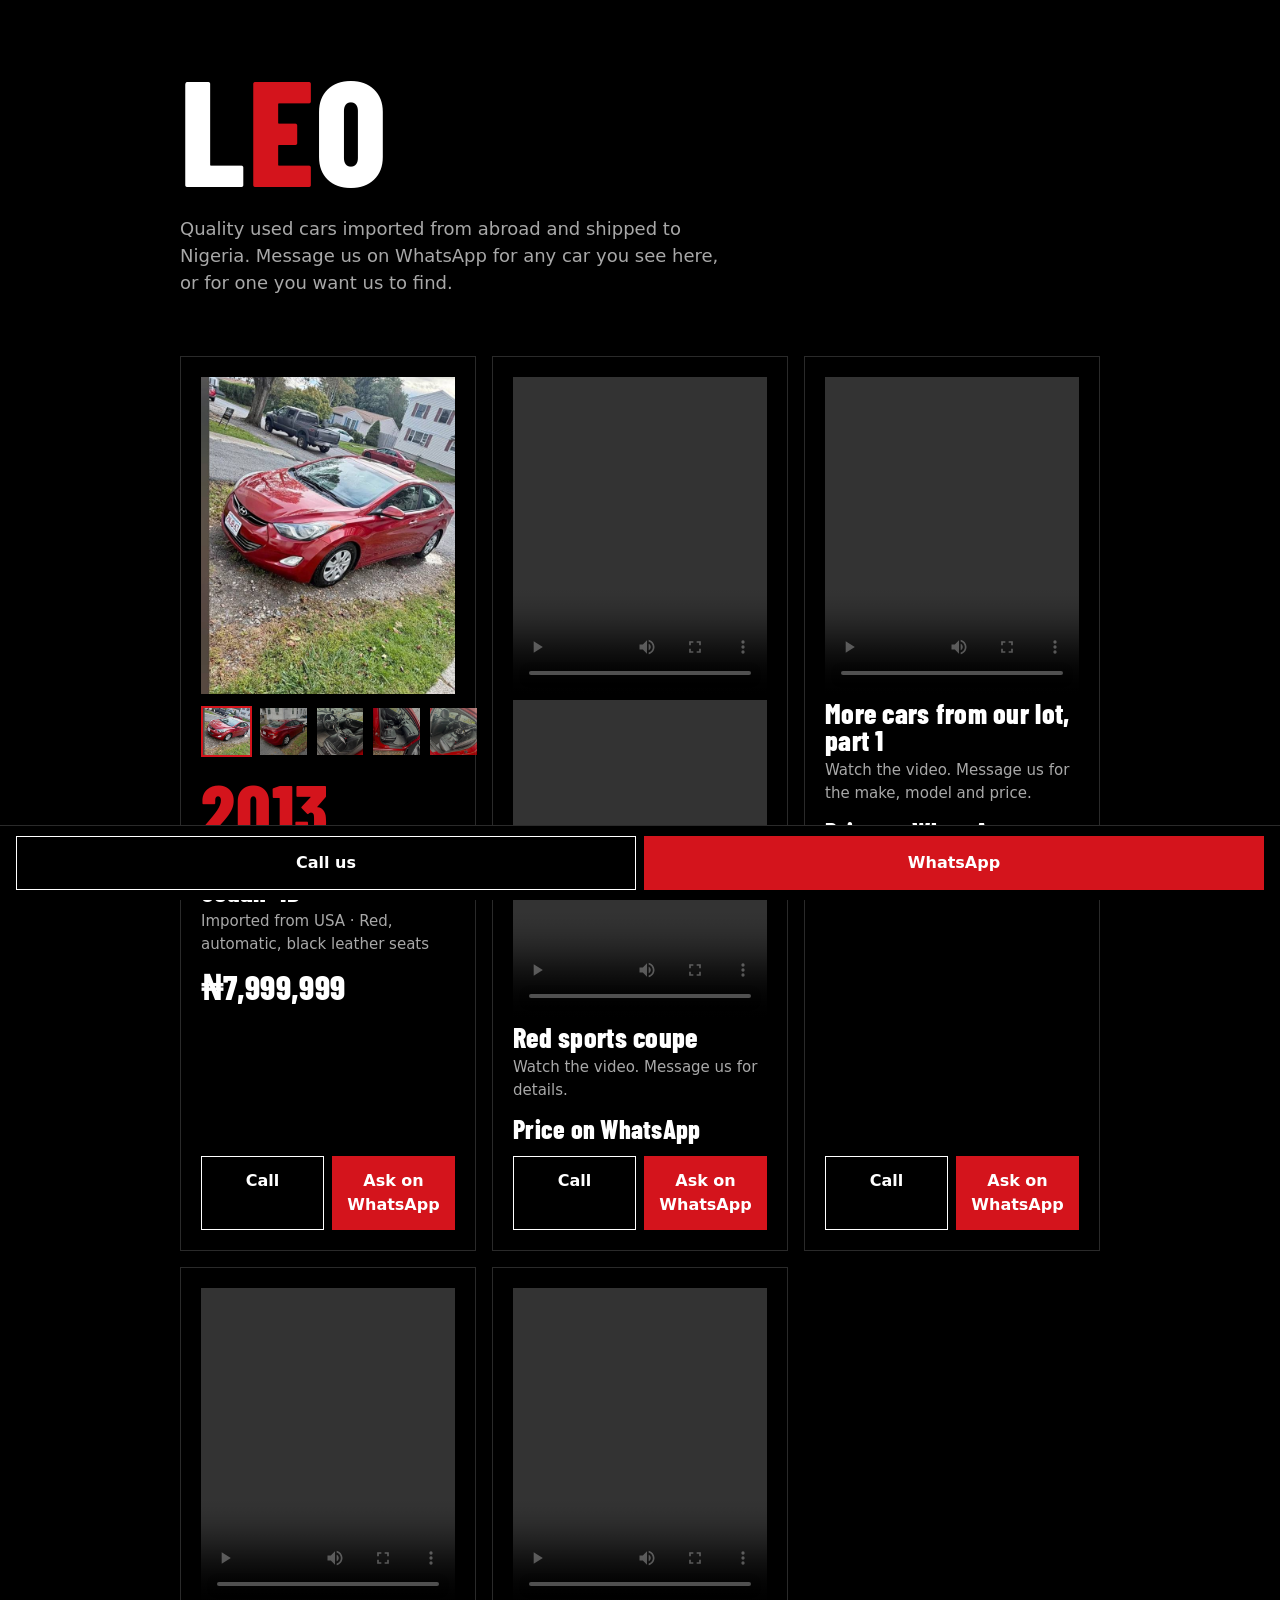
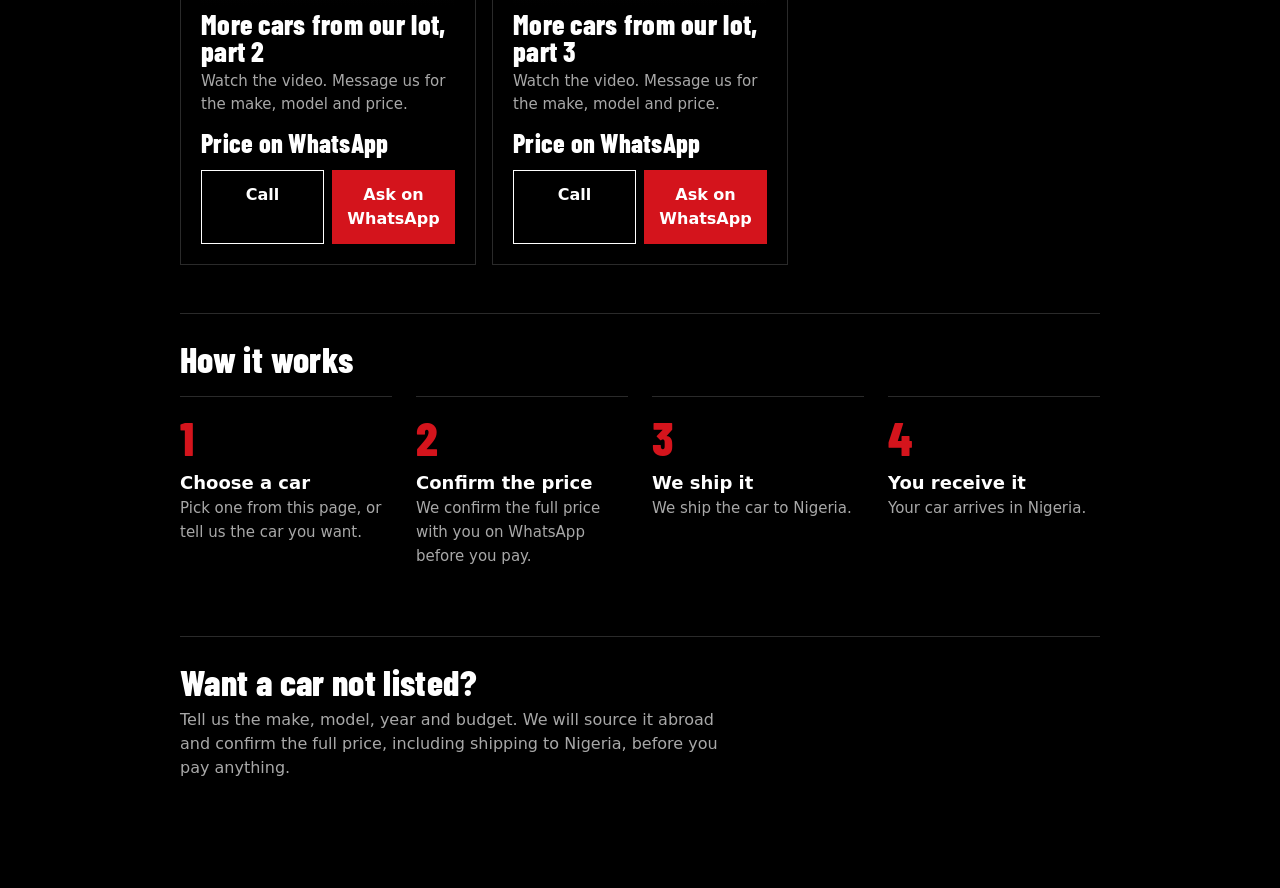
==== index.html @ de85a11a "Add files via upload" ====
<!DOCTYPE html>
<html lang="en">
<head>
<meta charset="utf-8">
<meta name="viewport" content="width=device-width, initial-scale=1, viewport-fit=cover">
<title>LEO | Imported Cars</title>
<meta name="description" content="Quality used cars imported from abroad and shipped to Nigeria. Message us on WhatsApp.">
<meta property="og:type" content="website">
<meta property="og:site_name" content="LEO">
<meta property="og:title" content="LEO | Imported Cars">
<meta property="og:description" content="Quality used cars imported from abroad and shipped to Nigeria. Message us on WhatsApp.">
<meta property="og:url" content="https://lovelyogunmola.github.io/leo-cars/">
<meta property="og:image" content="https://lovelyogunmola.github.io/leo-cars/preview.jpg">
<meta property="og:image:width" content="600">
<meta property="og:image:height" content="600">
<meta name="twitter:card" content="summary">
<link href="https://fonts.googleapis.com/css2?family=Barlow+Condensed:wght@600;800&display=swap" rel="stylesheet">
<style>
:root{--bg:#000;--fg:#fff;--mute:#a8a8a8;--line:#2a2a2a;--red:#d4141c;box-sizing:border-box;padding-top:env(safe-area-inset-top,0px);padding-bottom:env(safe-area-inset-bottom,0px)}
*{box-sizing:border-box}
html{scroll-padding-top:env(safe-area-inset-top,0px)}
body{margin:0;background:var(--bg);color:var(--fg);font:16px/1.5 system-ui,-apple-system,"Segoe UI",Roboto,sans-serif;padding-bottom:84px}
.d{font-family:"Barlow Condensed","Arial Narrow",Impact,sans-serif;font-weight:800;line-height:.95;letter-spacing:.01em}
header{padding:56px 20px 36px;max-width:960px;margin:0 auto}
header h1{font-size:clamp(64px,19vw,150px);margin:0}
header h1 span{color:var(--red)}
header p{max-width:30em;color:var(--mute);margin:16px 0 0;font-size:18px}
.note{background:var(--red);color:#fff;text-align:center;padding:8px 12px;font-size:14px}
main{max-width:960px;margin:0 auto;padding:0 20px}
.chips{display:flex;gap:8px;overflow-x:auto;padding:4px 0 20px}
.chips button{flex:none;background:none;color:var(--fg);border:1px solid var(--line);border-radius:999px;padding:9px 16px;font:inherit;cursor:pointer}
.chips button[aria-pressed=true]{background:var(--fg);color:#000;border-color:var(--fg)}
.grid{display:grid;gap:16px;grid-template-columns:repeat(auto-fill,minmax(270px,1fr))}
.card{border:1px solid var(--line);padding:20px;display:flex;flex-direction:column;gap:6px}
.main{width:100%;aspect-ratio:4/5;object-fit:cover;display:block;background:#111}.th{display:flex;gap:6px;margin:6px 0 10px}.th img{width:20%;aspect-ratio:1;object-fit:cover;cursor:pointer;border:2px solid transparent;opacity:.7}.th img.on{border-color:var(--red);opacity:1}.yr{font-size:76px;color:var(--red);margin:0}
.card h2{font-size:28px;margin:0}
.meta{color:var(--mute);margin:0;font-size:15px}
.price{font-size:34px;margin:10px 0 8px}.price.ask{font-size:26px}
.row{display:flex;gap:8px;margin-top:auto}
a.b{flex:1;text-align:center;padding:12px 8px;border:1px solid var(--fg);color:var(--fg);text-decoration:none;font-weight:600}
a.b.w{background:var(--red);border-color:var(--red)}
a:focus-visible,button:focus-visible{outline:3px solid #fff;outline-offset:2px}
.how{margin:48px 0 24px;border-top:1px solid var(--line);padding-top:28px}
.how h2{font-size:36px;margin:0 0 8px}
.how p{color:var(--mute);max-width:34em;margin:0}
.steps{list-style:none;margin:20px 0 0;padding:0;display:grid;grid-template-columns:repeat(auto-fit,minmax(200px,1fr));gap:0 24px;counter-reset:s}
.steps li{counter-increment:s;border-top:1px solid var(--line);padding:16px 0 20px}
.steps li::before{content:counter(s);display:block;font-family:"Barlow Condensed","Arial Narrow",Impact,sans-serif;font-weight:800;font-size:48px;line-height:1;color:var(--red);margin-bottom:8px}
.steps b{display:block;font-size:18px}
.steps span{color:var(--mute);font-size:15px}
.bar{position:fixed;left:0;right:0;bottom:0;display:flex;gap:8px;padding:10px 16px calc(10px + env(safe-area-inset-bottom,0px));background:#000;border-top:1px solid var(--line)}
.bar a{flex:1;text-align:center;padding:14px 8px;font-weight:700;color:#fff;text-decoration:none;border:1px solid #fff}
.bar a.w{background:var(--red);border-color:var(--red)}
</style>
</head>
<body>
<header>
<h1 class="d">L<span>E</span>O</h1>
<p>Quality used cars imported from abroad and shipped to Nigeria. Message us on WhatsApp for any car you see here, or for one you want us to find.</p>
</header>
<main>
<div class="chips" id="chips" aria-label="Filter by country of origin"></div>
<section class="grid" id="grid" aria-live="polite"></section>
<section class="how">
<h2 class="d">How it works</h2>
<ol class="steps">
<li><b>Choose a car</b><span>Pick one from this page, or tell us the car you want.</span></li>
<li><b>Confirm the price</b><span>We confirm the full price with you on WhatsApp before you pay.</span></li>
<li><b>We ship it</b><span>We ship the car to Nigeria.</span></li>
<li><b>You receive it</b><span>Your car arrives in Nigeria.</span></li>
</ol>
</section>
<section class="how">
<h2 class="d">Want a car not listed?</h2>
<p>Tell us the make, model, year and budget. We will source it abroad and confirm the full price, including shipping to Nigeria, before you pay anything.</p>
</section>
</main>
<nav class="bar" aria-label="Contact">
<a href="tel:+2349053184593">Call us</a>
<a class="w" href="https://wa.me/2349053184593?text=Hello%20LEO%2C%20I%20want%20to%20enquire%20about%20a%20car.">WhatsApp</a>
</nav>
<script>
var PHONE="2349053184593";
var cars=[{"y": 2013, "n": "Hyundai Elantra Limited Sedan 4D", "c": "USA", "m": "Red, automatic, black leather seats", "p": 7999999, "u": "₦", "ph": ["[data-uri]", "[data-uri]", "[data-uri]", "[data-uri]", "[data-uri]"]},{"n": "Red sports coupe", "c": "", "m": "Watch the video. Message us for details.", "p": 0, "v": ["[data-uri]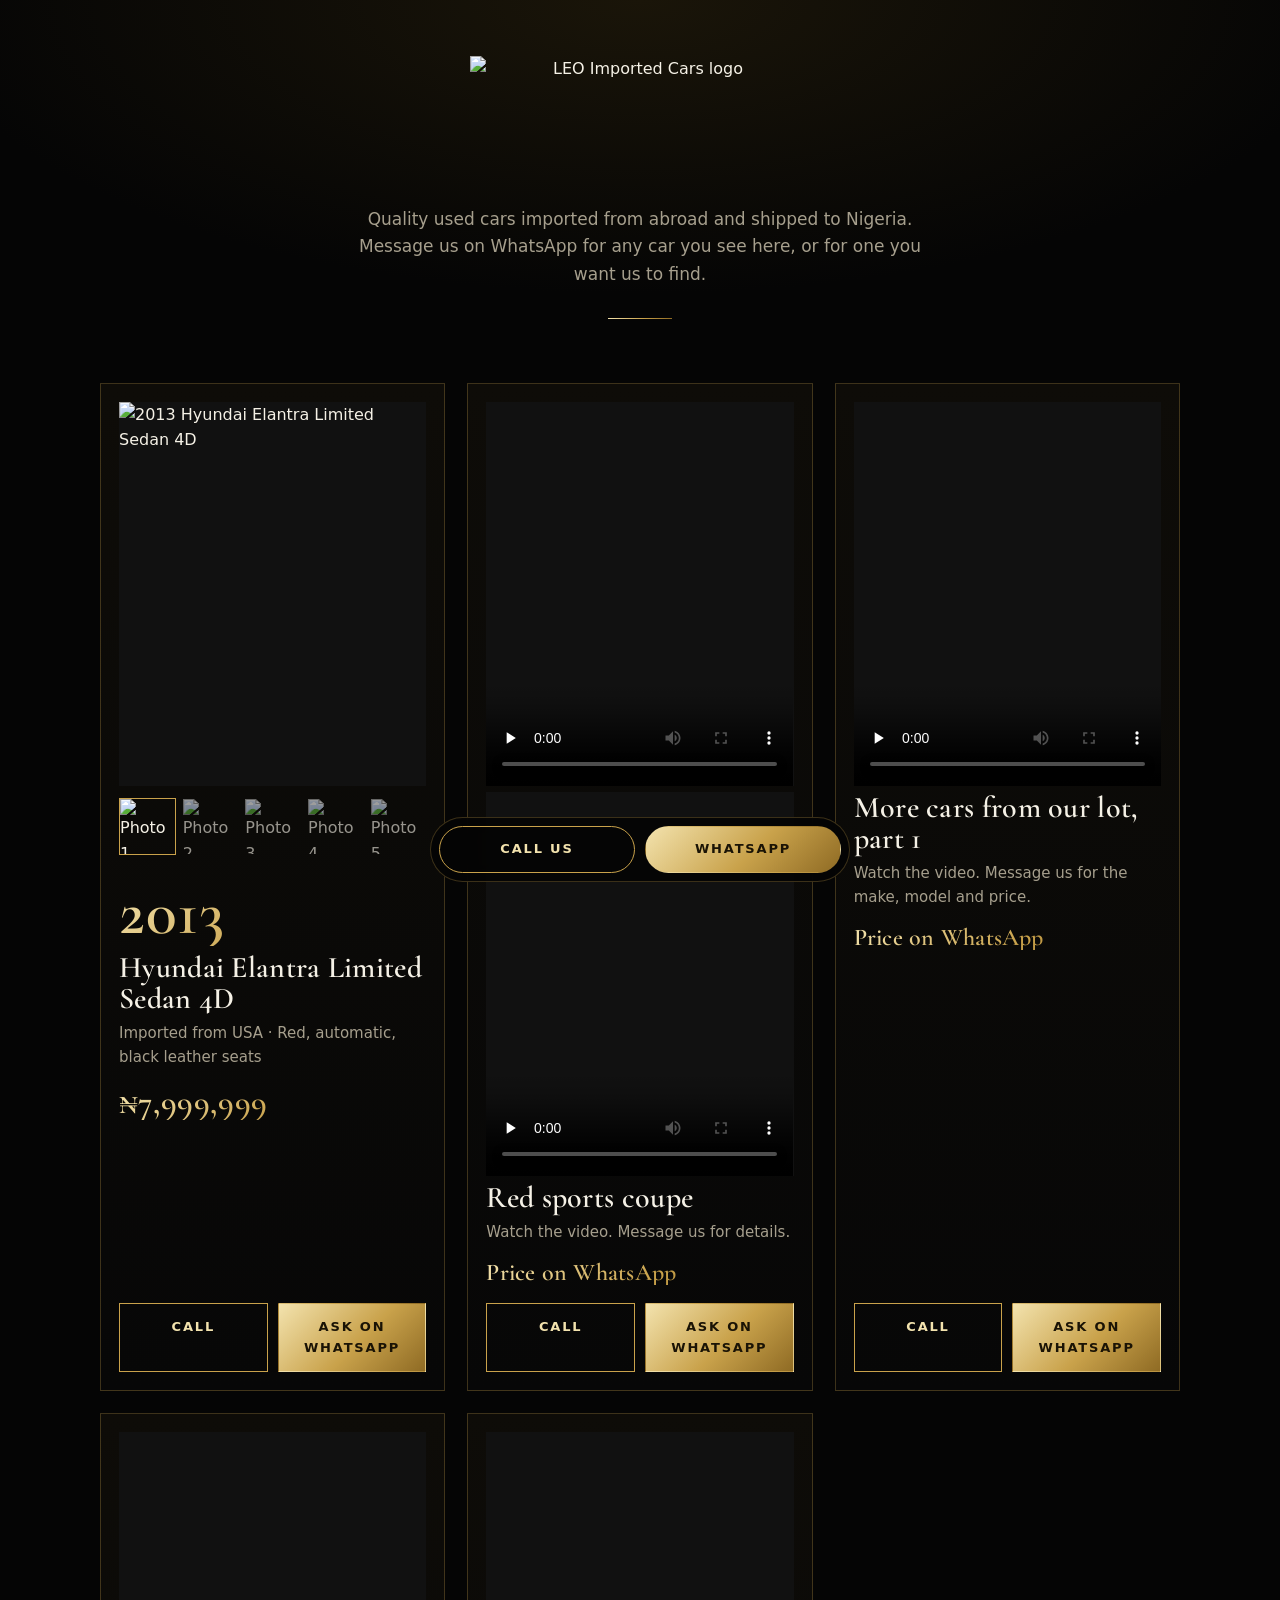
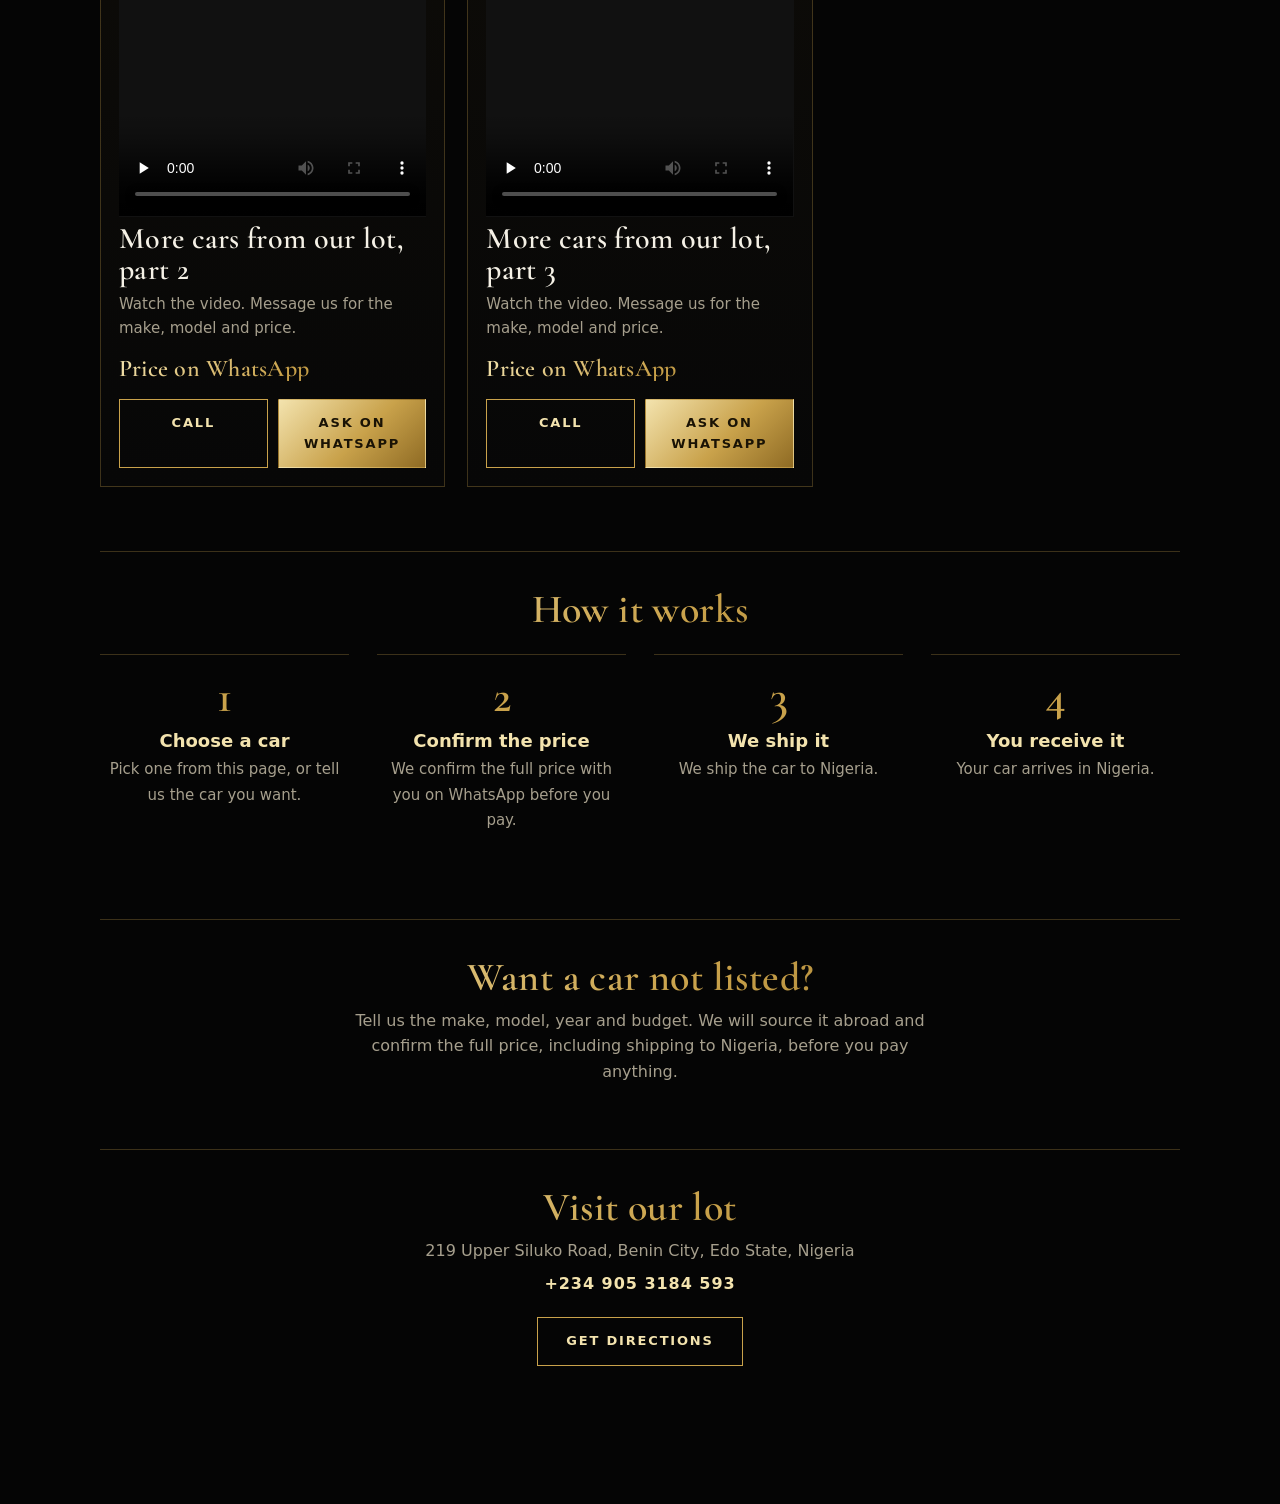
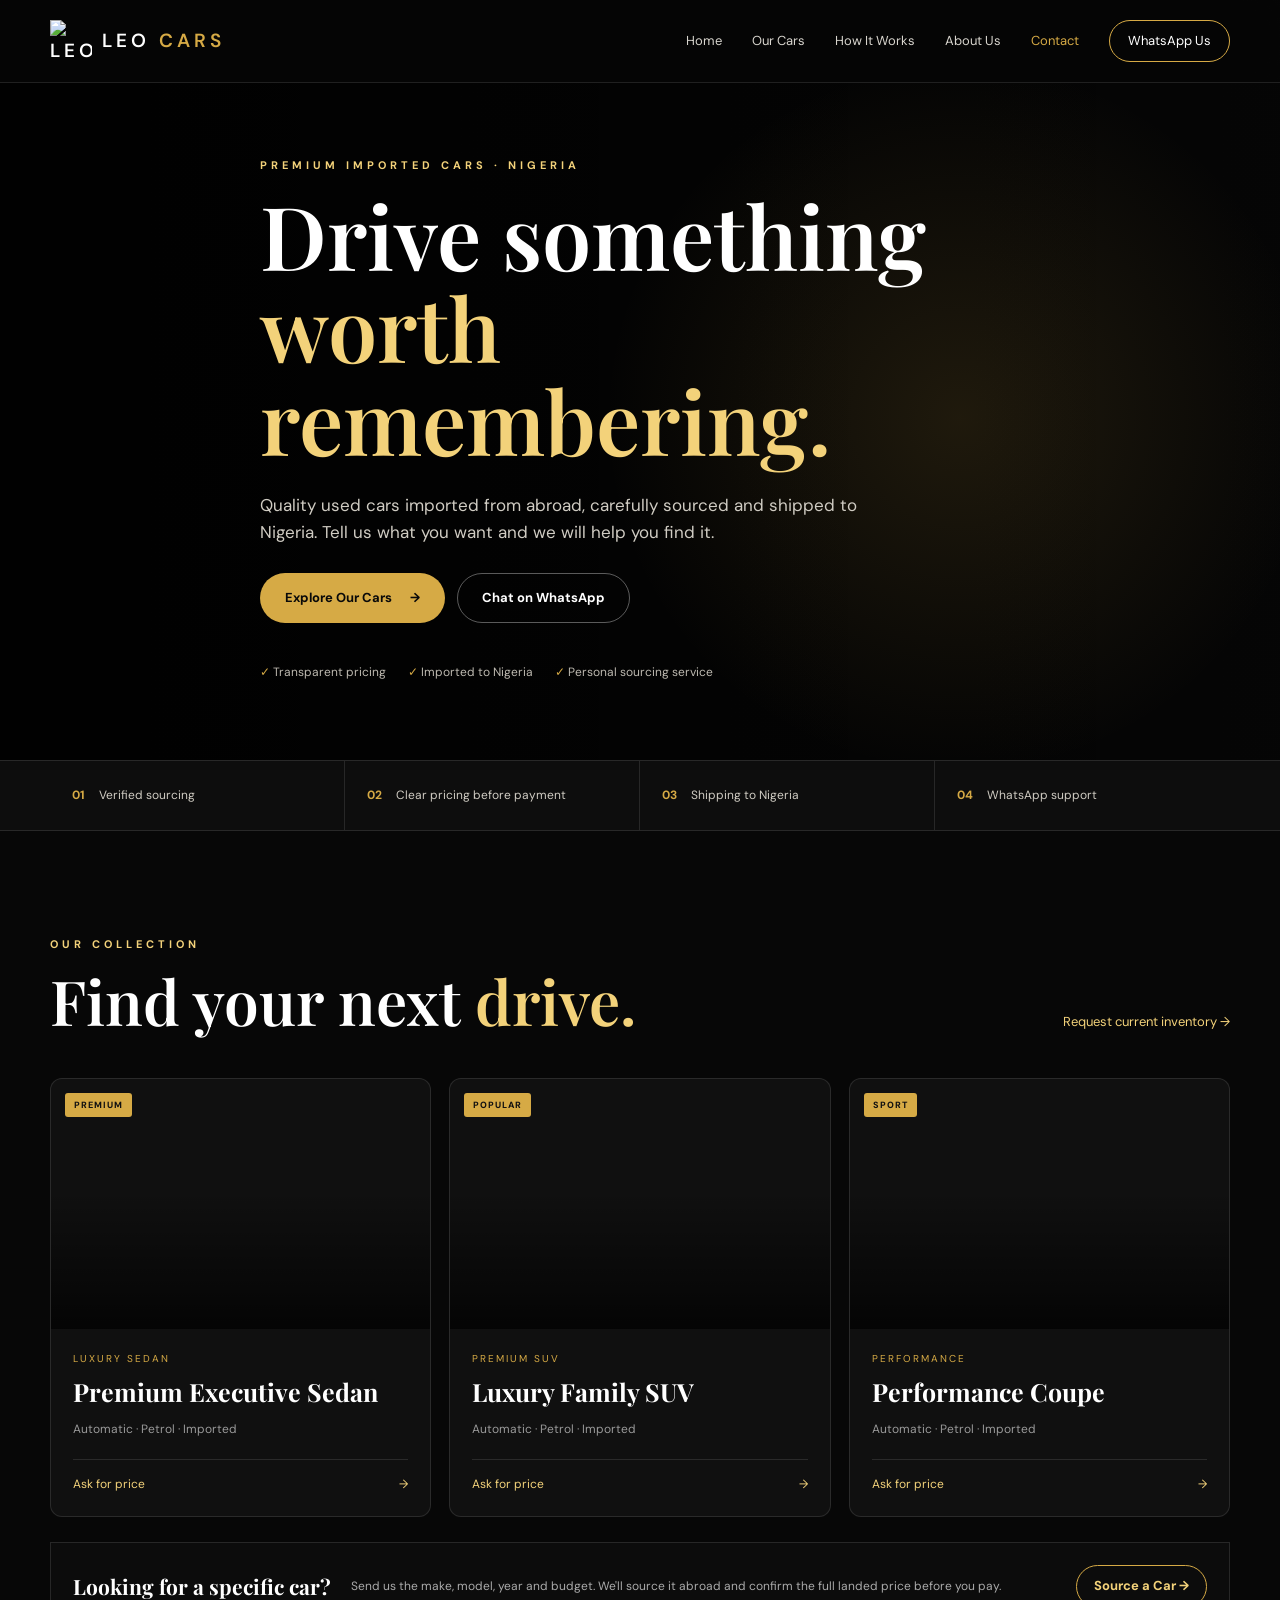
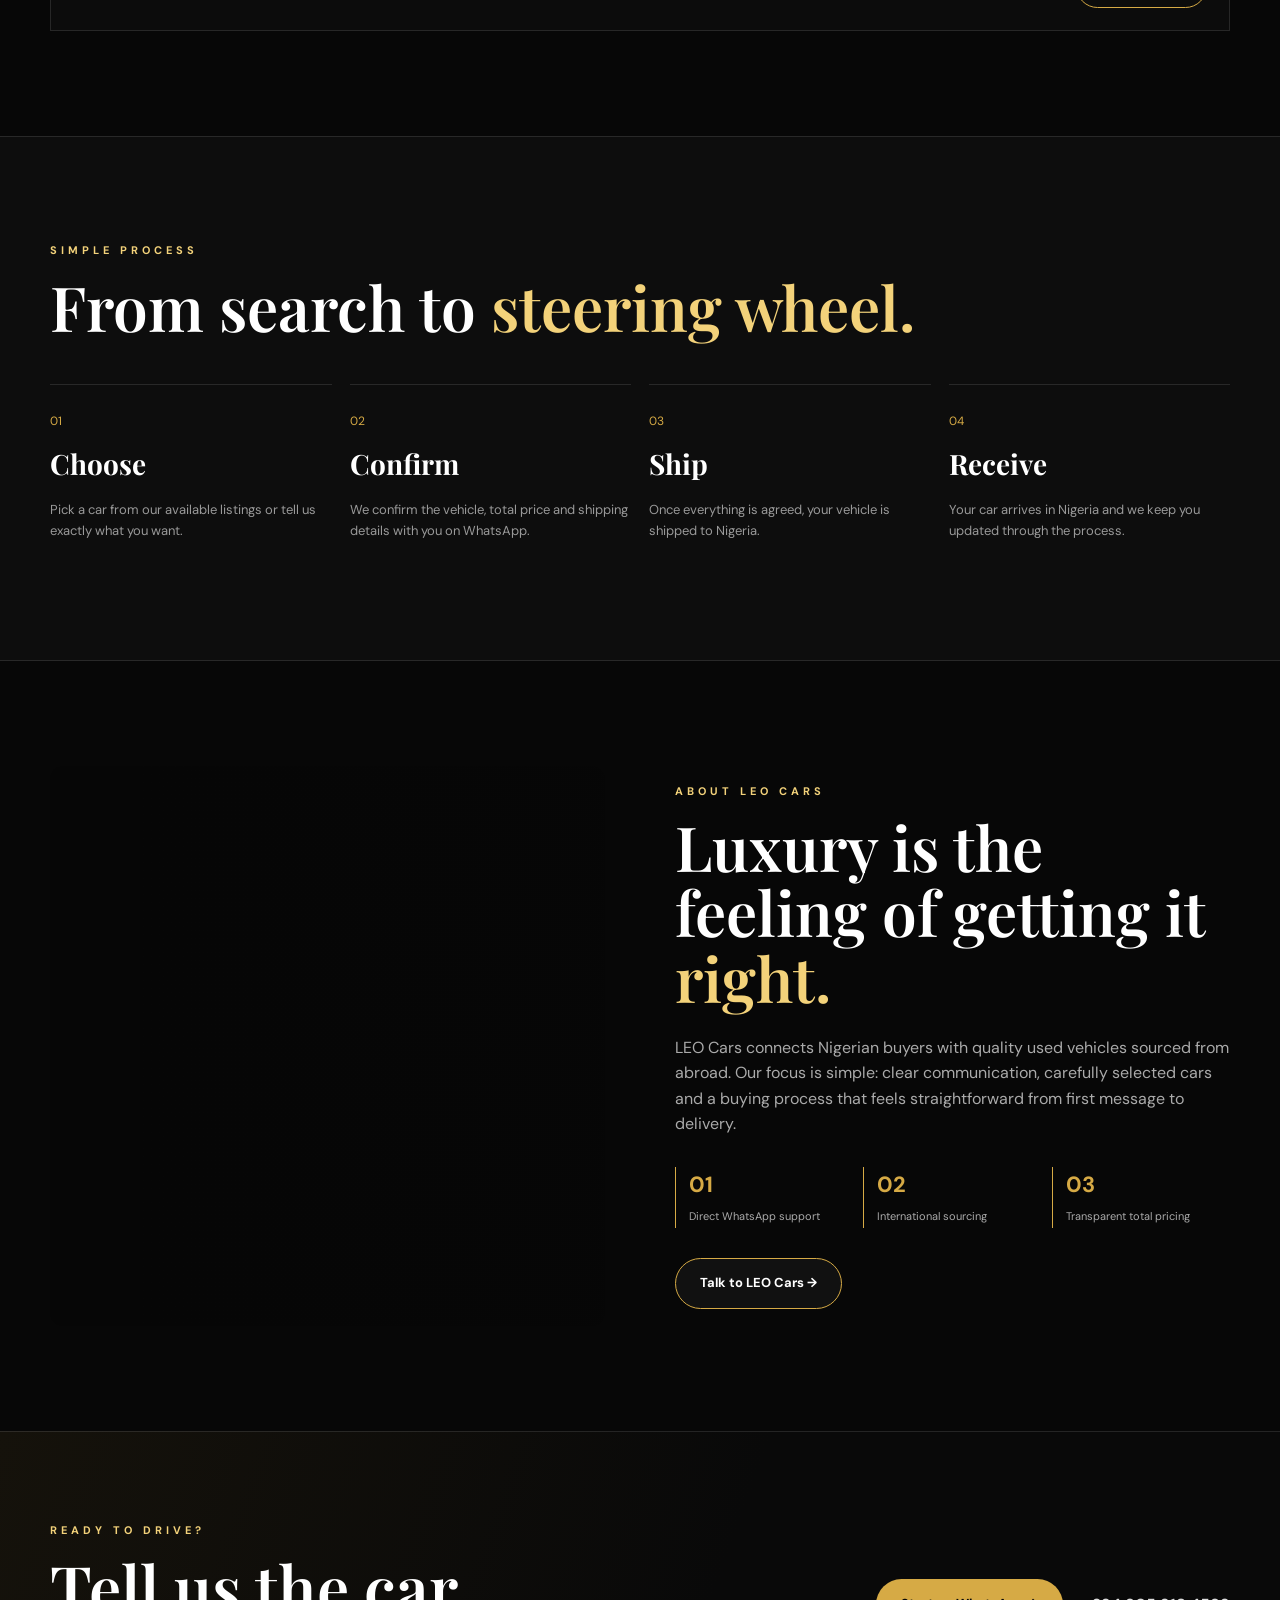
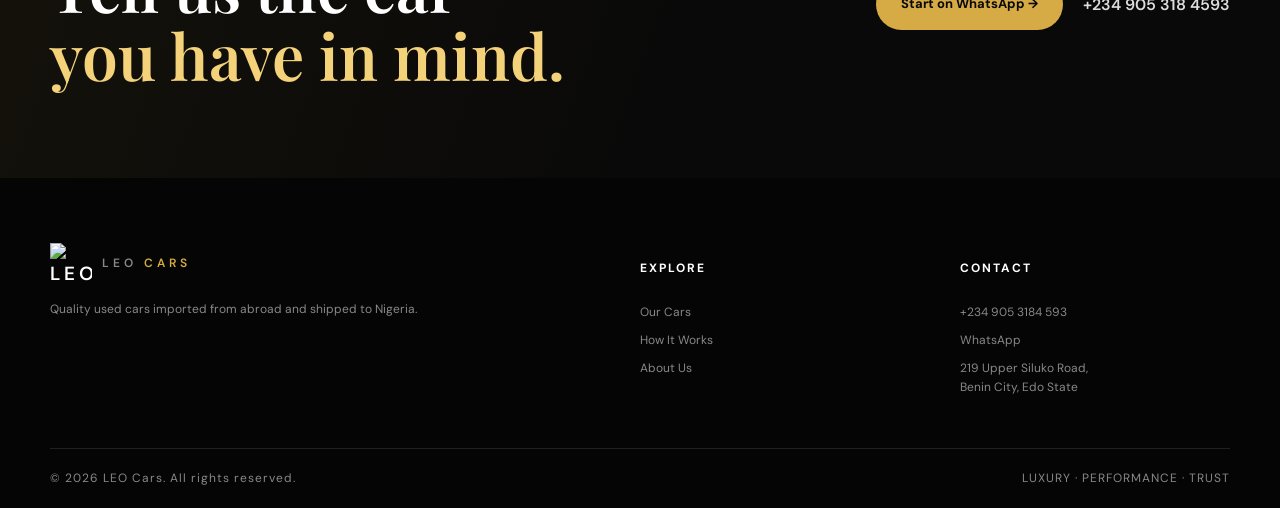
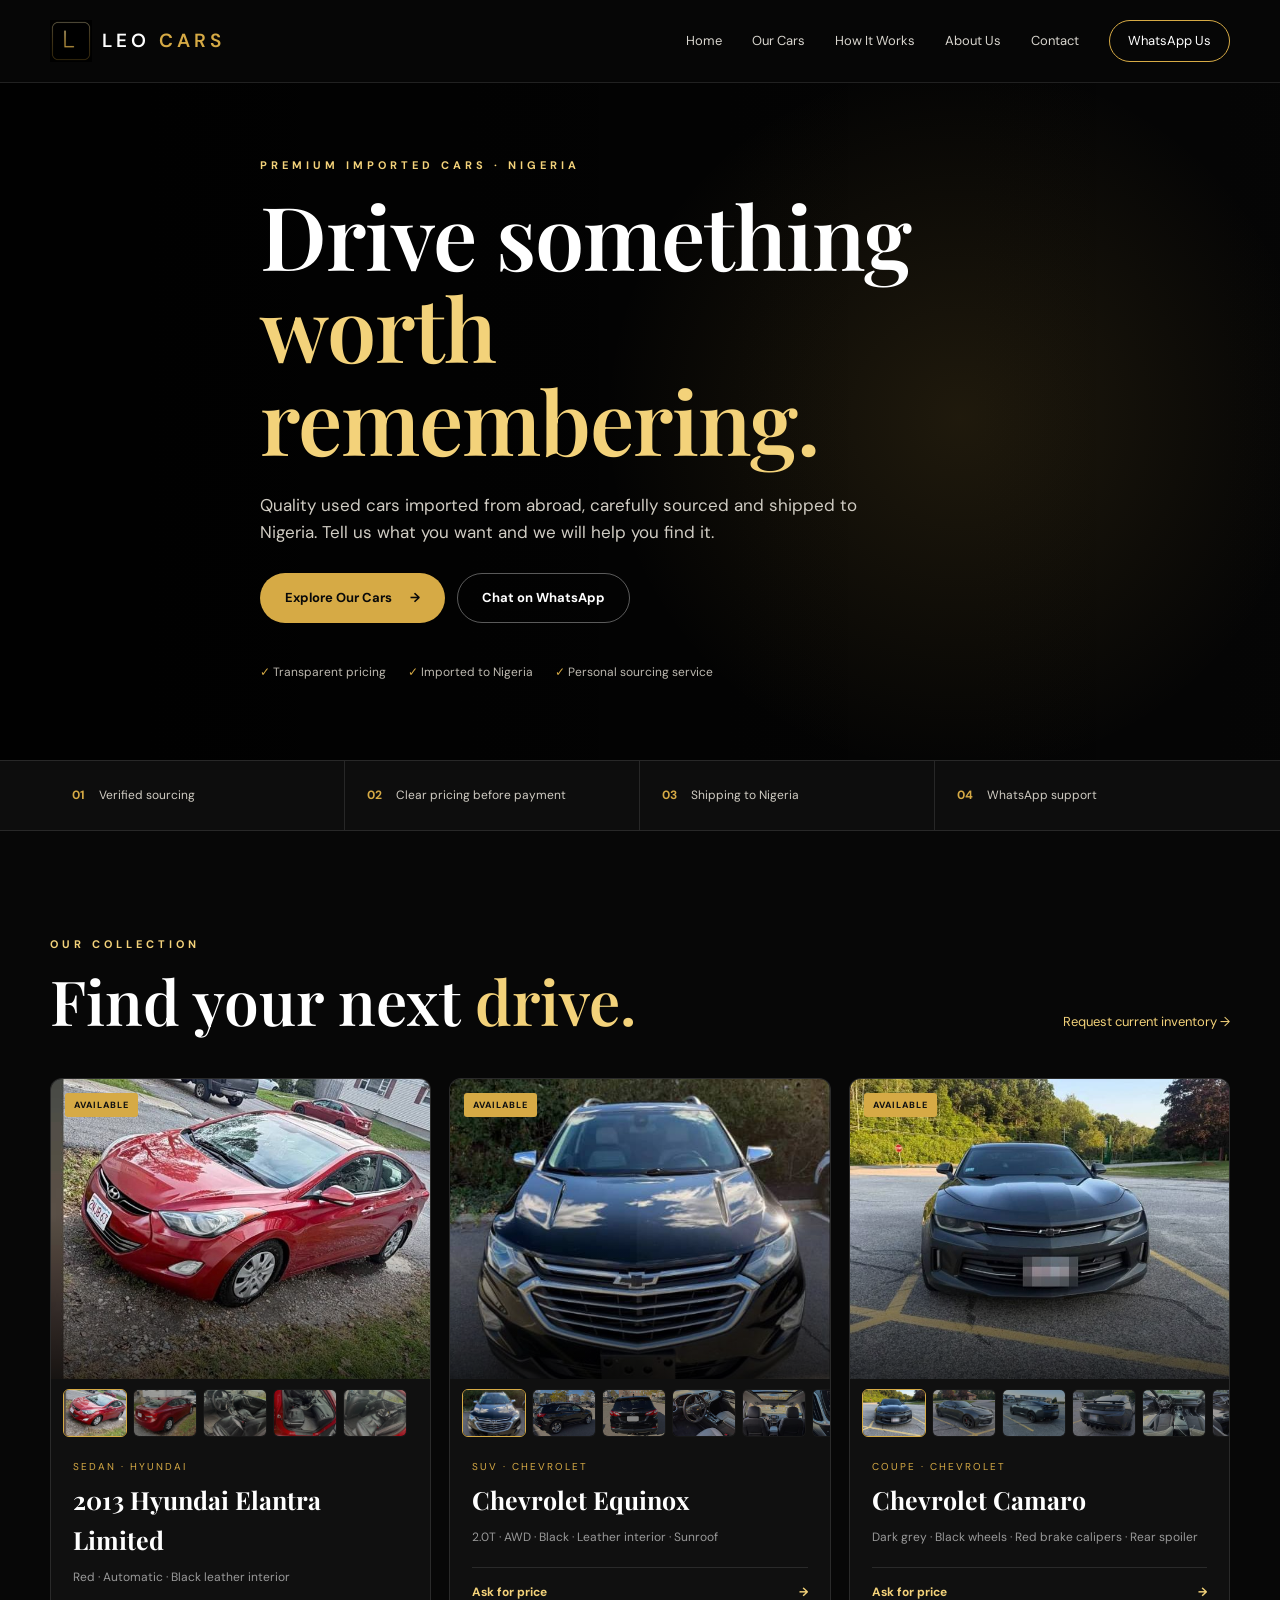
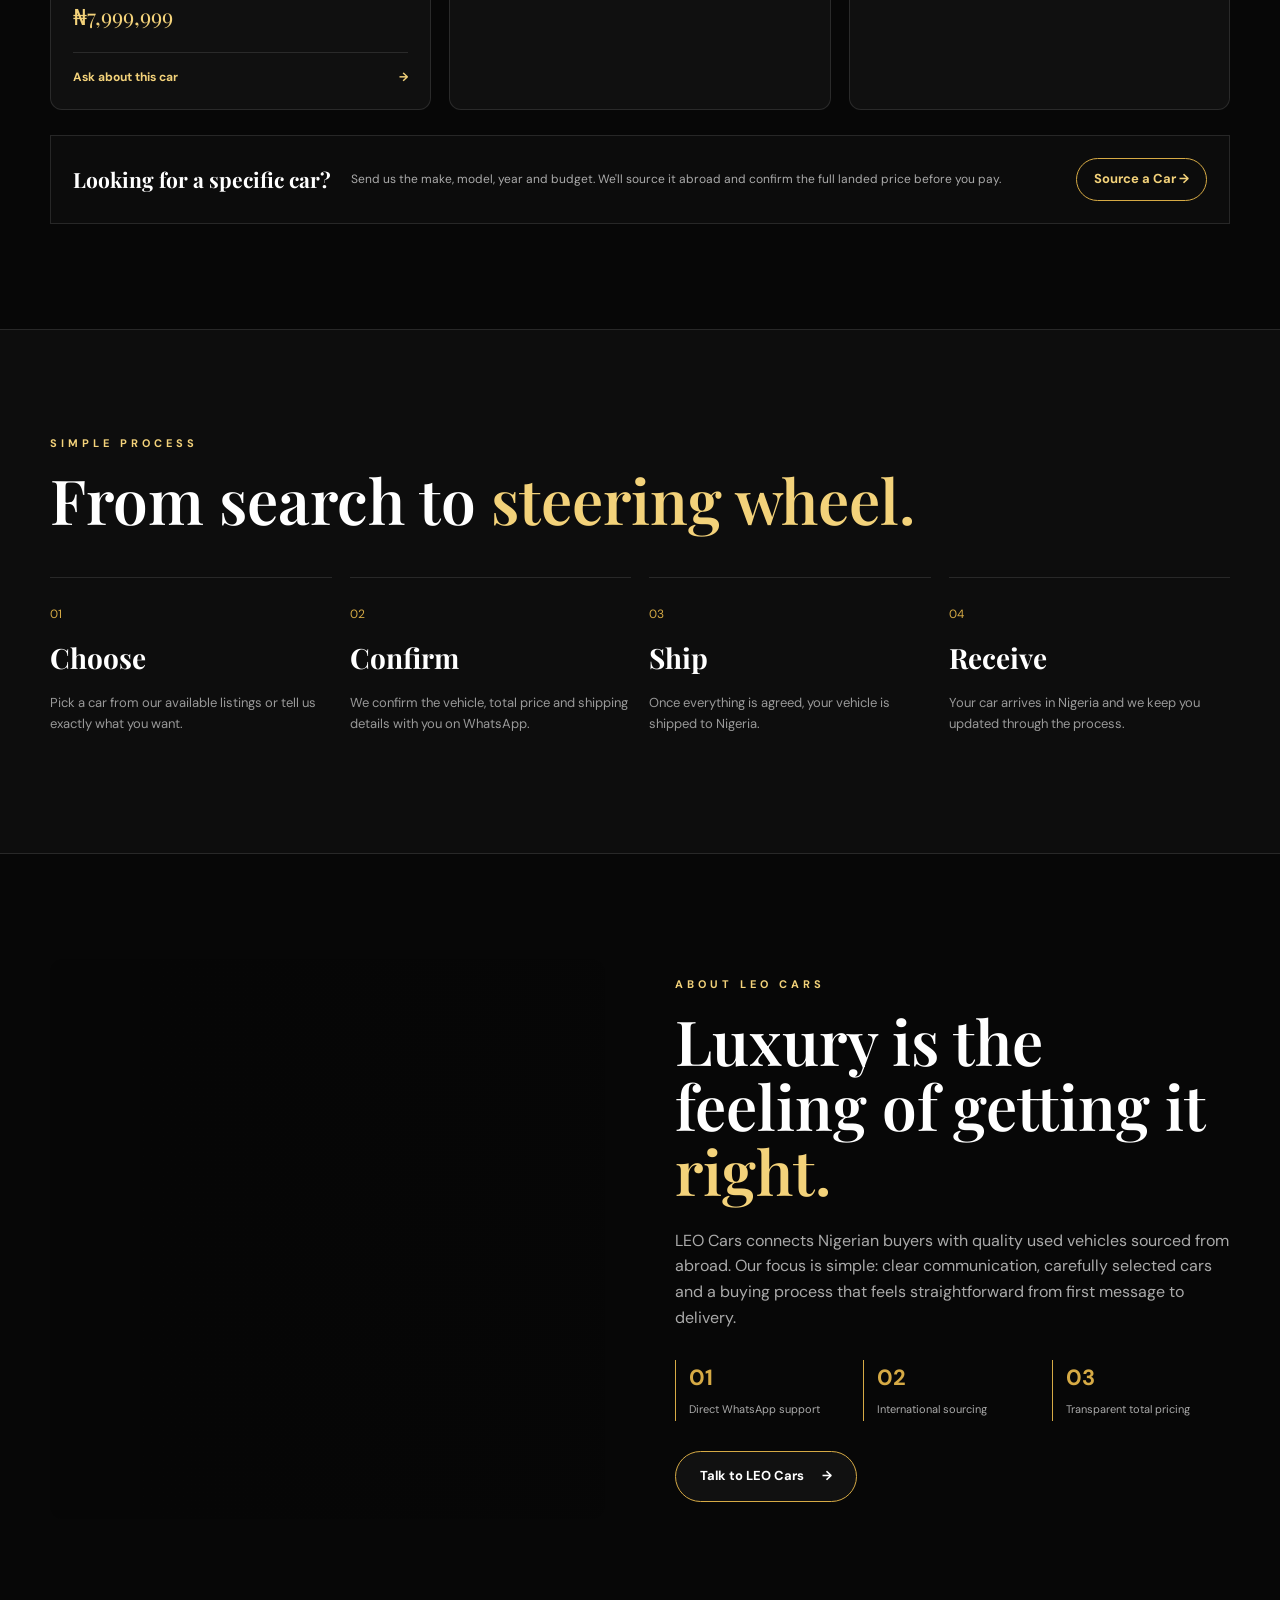
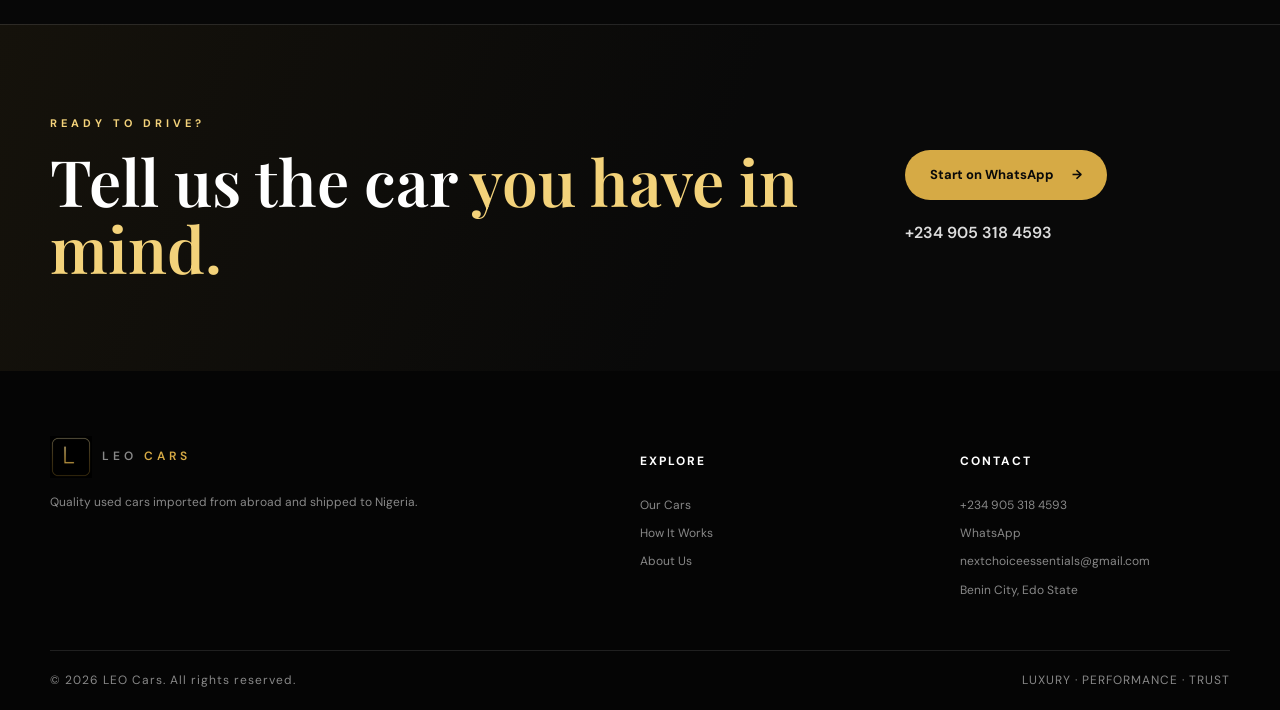
